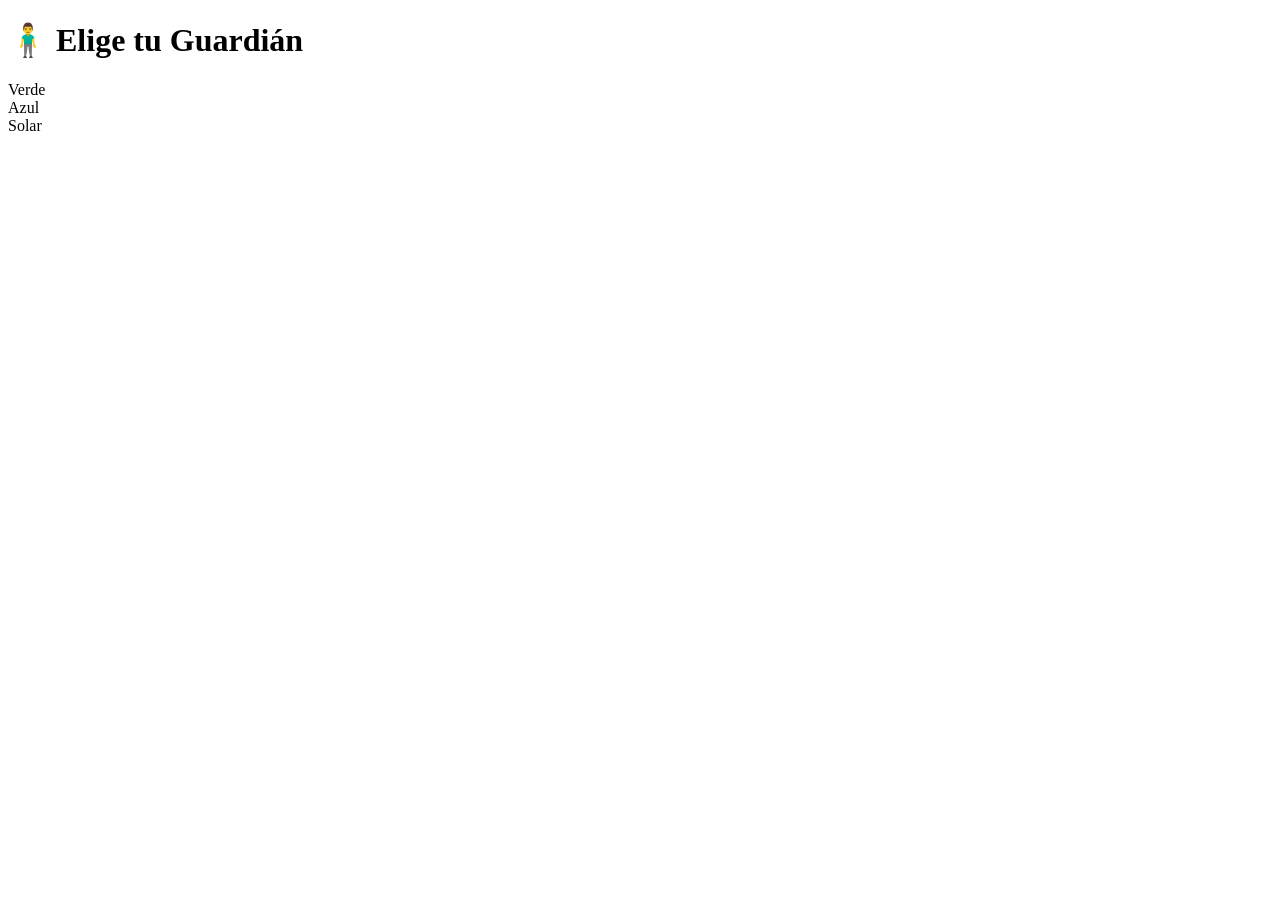
==== avatar.html @ 454e4992 "Add files via upload" ====
<!DOCTYPE html>
<html lang="es">
<head>
<meta charset="UTF-8">
<title>Avatar</title>
<link rel="manifest" href="manifest.json">
<link rel="stylesheet" href="css/style.css">
</head>
<body>
<div class="app">
<h1>🧍‍♂️ Elige tu Guardián</h1>
<div class="avatar-grid">
<div class="avatar-option" onclick="elegirAvatar('verde')"><div class="avatar verde"></div><span>Verde</span></div>
<div class="avatar-option" onclick="elegirAvatar('azul')"><div class="avatar azul"></div><span>Azul</span></div>
<div class="avatar-option" onclick="elegirAvatar('amarillo')"><div class="avatar amarillo"></div><span>Solar</span></div>
</div>
</div>
<script src="js/app.js"></script>
</body>
</html>
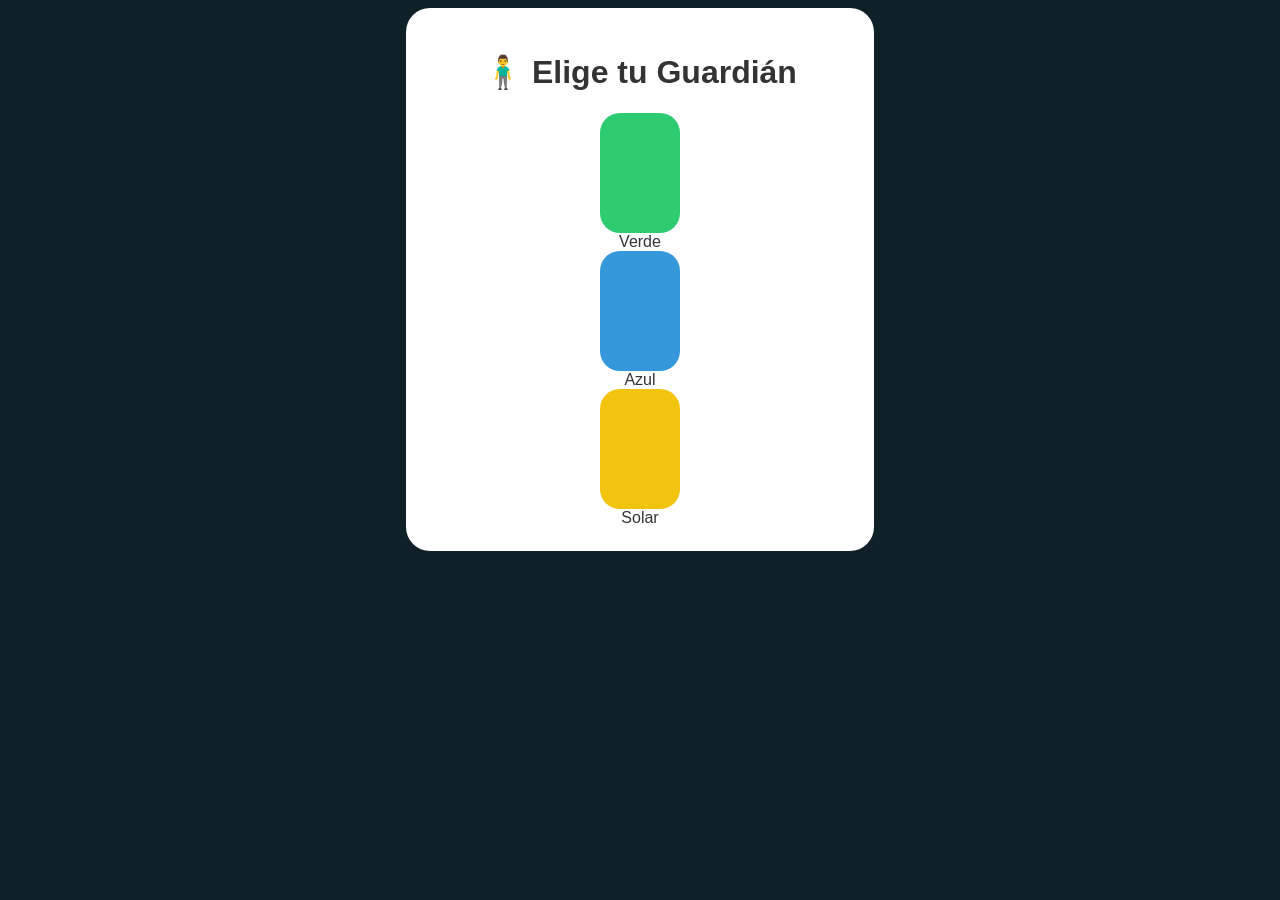
==== commit d92b15c9: "Add files via upload" ====
--- a/avatar.html
+++ b/avatar.html
@@ -6,7 +6,7 @@
 <link rel="manifest" href="manifest.json">
 <link rel="stylesheet" href="css/style.css">
 </head>
-<body>
+<body class="futuro">
 <div class="app">
 <h1>🧍‍♂️ Elige tu Guardián</h1>
 <div class="avatar-grid">
--- a/css/style.css
+++ b/css/style.css
@@ -0,0 +1,6 @@
+body{font-family:Fredoka,sans-serif;background:#0f2027;color:#333}
+.app{background:white;border-radius:24px;padding:24px;max-width:420px;margin:auto;text-align:center}
+.btn{padding:15px;border-radius:20px;border:none;color:white;font-size:1rem;margin:10px}
+.naturaleza{background:#2ecc71}.ciudad{background:#3498db}.energia{background:#f39c12}
+.avatar{width:80px;height:120px;border-radius:20px;margin:auto}
+.avatar.verde{background:#2ecc71}.avatar.azul{background:#3498db}.avatar.amarillo{background:#f1c40f}
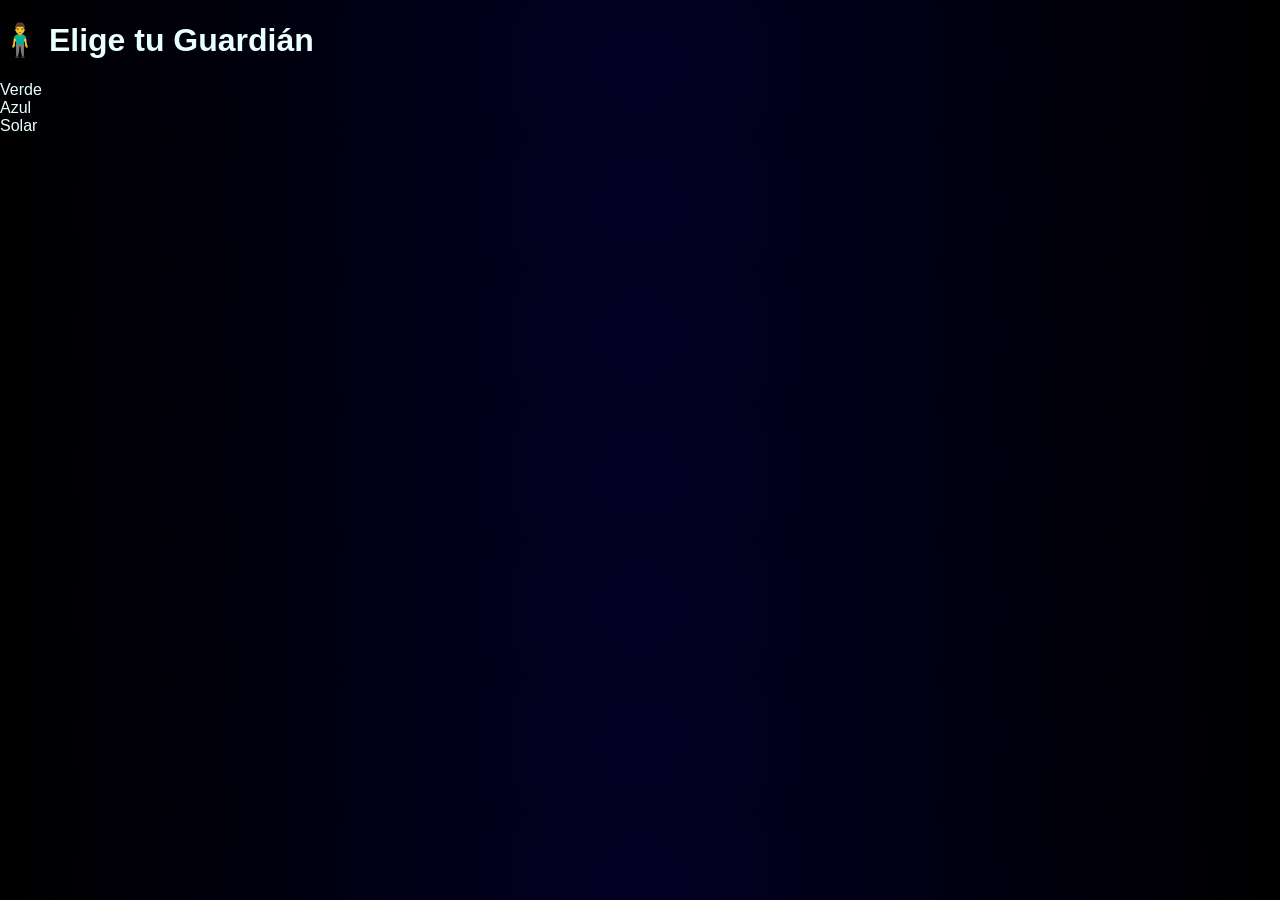
==== commit c94ecd40: "Add files via upload" ====
--- a/avatar.html
+++ b/avatar.html
@@ -16,5 +16,6 @@
 </div>
 </div>
 <script src="js/app.js"></script>
+<script src="js/rubrica.js"></script>
 </body>
 </html>
--- a/css/style.css
+++ b/css/style.css
@@ -1,6 +1,8 @@
-body{font-family:Fredoka,sans-serif;background:#0f2027;color:#333}
-.app{background:white;border-radius:24px;padding:24px;max-width:420px;margin:auto;text-align:center}
-.btn{padding:15px;border-radius:20px;border:none;color:white;font-size:1rem;margin:10px}
-.naturaleza{background:#2ecc71}.ciudad{background:#3498db}.energia{background:#f39c12}
-.avatar{width:80px;height:120px;border-radius:20px;margin:auto}
-.avatar.verde{background:#2ecc71}.avatar.azul{background:#3498db}.avatar.amarillo{background:#f1c40f}+body{margin:0;font-family:'Orbitron',sans-serif;background:radial-gradient(circle,#020024,#000);color:#eaffff}
+.hud{display:flex;justify-content:space-between;align-items:center;padding:10px;background:rgba(0,0,0,.8);border-bottom:1px solid #00ffe7}
+.pantalla{display:none;padding:20px;animation:fade .5s ease}
+.pantalla.activa{display:block}
+.menu-mision button,.card,button{background:#00ffe7;border:none;border-radius:14px;padding:14px;margin:10px;font-size:1rem;cursor:pointer}
+.card{display:inline-block;width:200px}
+.guia{background:rgba(0,0,0,.6);border-left:4px solid #00ffe7;padding:10px}
+@keyframes fade{from{opacity:0}to{opacity:1}}
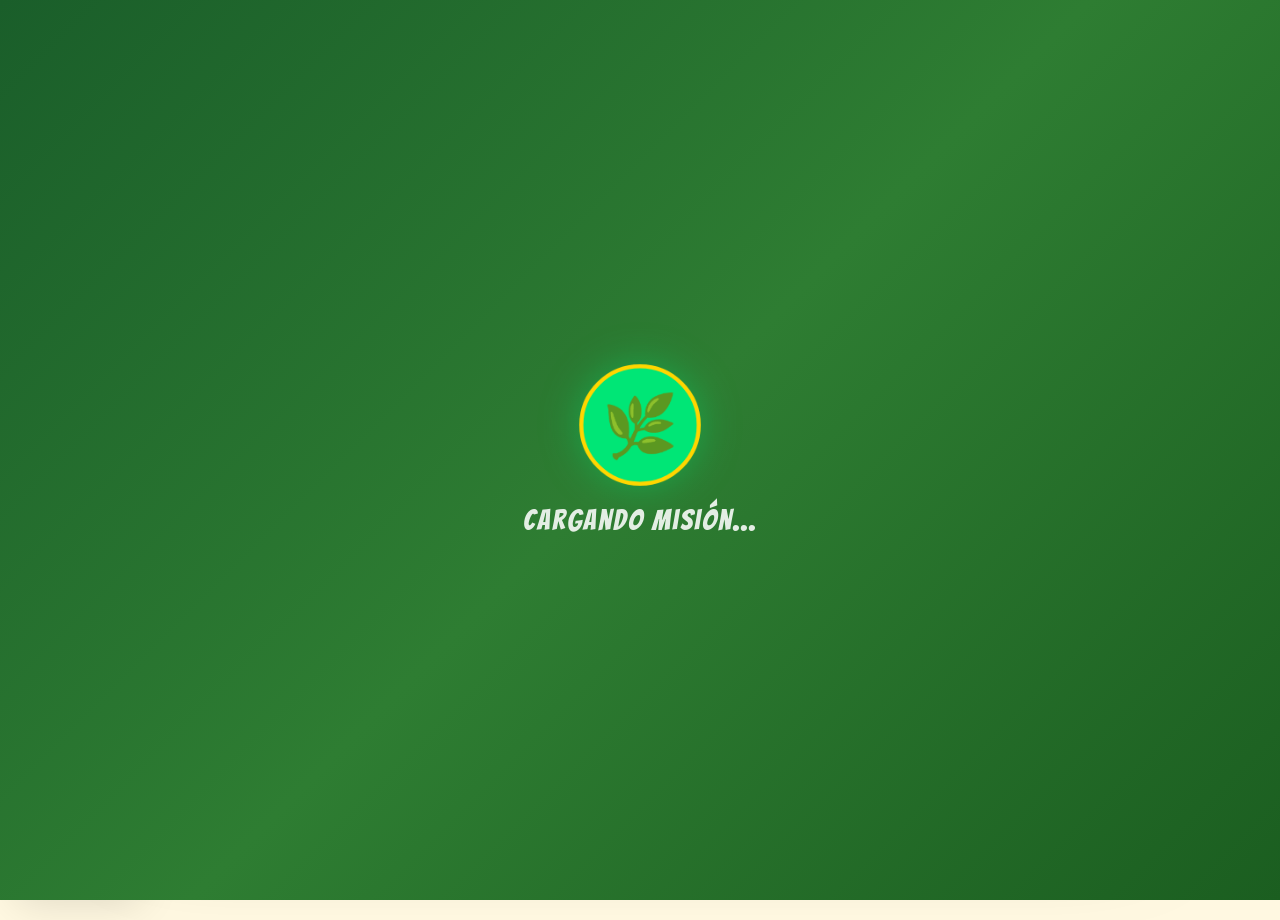
==== commit 5fa83245: "Add files via upload" ====
--- a/avatar.html
+++ b/avatar.html
@@ -1,21 +1,27 @@
 <!DOCTYPE html>
 <html lang="es">
 <head>
-<meta charset="UTF-8">
-<title>Avatar</title>
-<link rel="manifest" href="manifest.json">
-<link rel="stylesheet" href="css/style.css">
+<meta charset="UTF-8" />
+<meta name="viewport" content="width=device-width, initial-scale=1.0, viewport-fit=cover" />
+<meta http-equiv="refresh" content="1; url=./index.html#home" />
+<title>Redirección de Avatar | Guardianes Climáticos</title>
+<link rel="manifest" href="manifest.json" />
+<style>
+  :root{--verde:#1a5e2a;--verde2:#4CAF50;--fondo:#f4fff5;--texto:#14361d;--card:#ffffff;--borde:#d4ead9}
+  *{box-sizing:border-box} body{margin:0;font-family:system-ui,-apple-system,Segoe UI,Roboto,Arial,sans-serif;background:linear-gradient(180deg,#effff2,#e1f8e6);color:var(--texto);display:grid;min-height:100svh;place-items:center;padding:24px}
+  .card{width:min(100%,620px);background:var(--card);border:1px solid var(--borde);border-radius:24px;padding:24px;box-shadow:0 20px 48px rgba(0,0,0,.08);text-align:center}
+  h1{margin:0 0 10px;font-size:clamp(1.4rem,4vw,2rem)}
+  p{margin:0 0 16px;line-height:1.6}
+  a{display:inline-block;background:var(--verde);color:#fff;padding:12px 18px;border-radius:999px;font-weight:700;text-decoration:none}
+</style>
 </head>
-<body class="futuro">
-<div class="app">
-<h1>🧍‍♂️ Elige tu Guardián</h1>
-<div class="avatar-grid">
-<div class="avatar-option" onclick="elegirAvatar('verde')"><div class="avatar verde"></div><span>Verde</span></div>
-<div class="avatar-option" onclick="elegirAvatar('azul')"><div class="avatar azul"></div><span>Azul</span></div>
-<div class="avatar-option" onclick="elegirAvatar('amarillo')"><div class="avatar amarillo"></div><span>Solar</span></div>
-</div>
-</div>
-<script src="js/app.js"></script>
-<script src="js/rubrica.js"></script>
+<body>
+  <main class="card">
+    <h1>Redirección de Avatar</h1>
+    <p id="legacy-note">La selección de avatar ahora está integrada dentro de la experiencia principal.</p>
+    <p>Serás redirigido automáticamente en un momento.</p>
+    <a href="./index.html#home">Abrir experiencia principal</a>
+  </main>
+  <script src="js/app.js"></script>
 </body>
-</html>+</html>
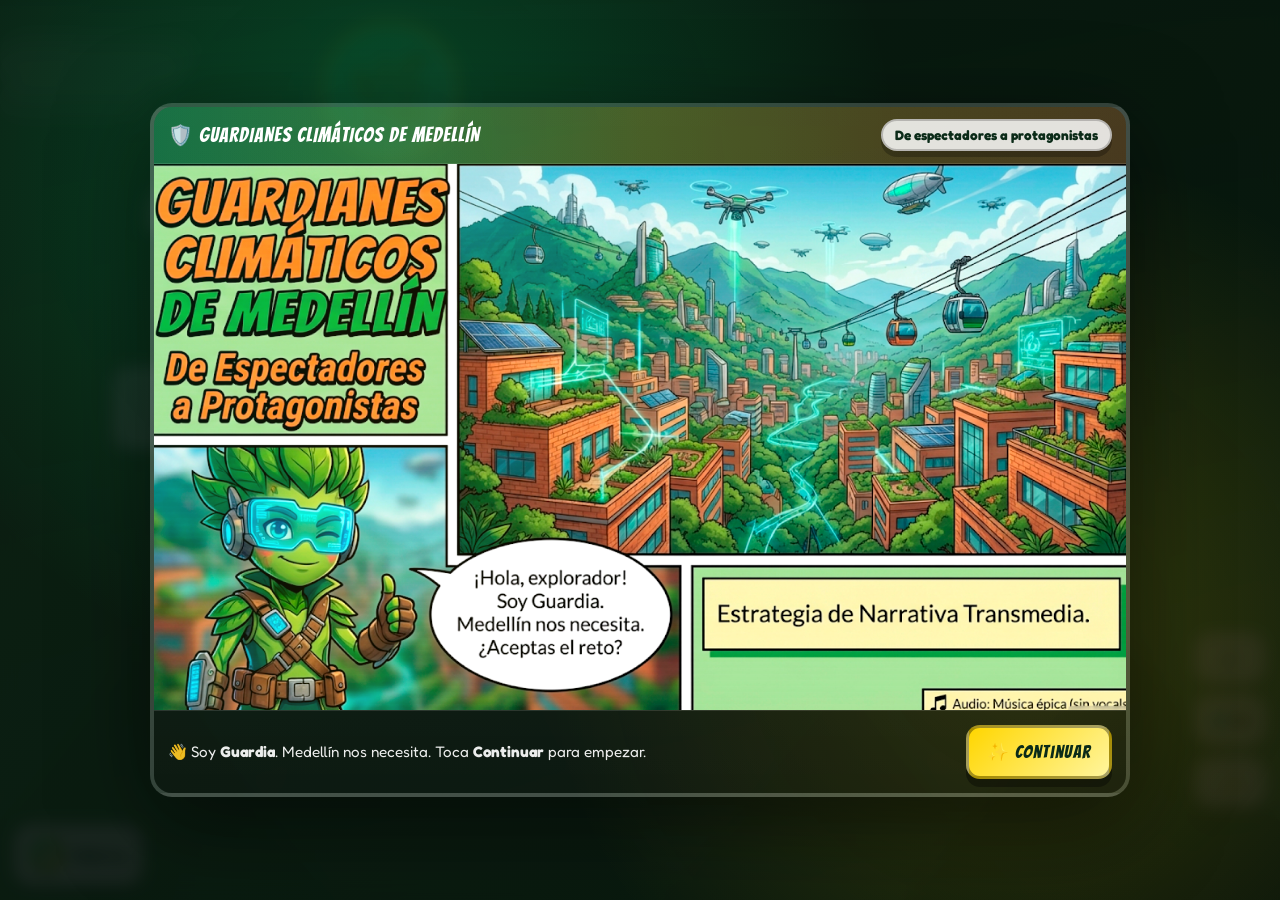
==== commit 2bd77ffd: "Add files via upload" ====
--- a/avatar.html
+++ b/avatar.html
@@ -5,7 +5,6 @@
 <meta name="viewport" content="width=device-width, initial-scale=1.0, viewport-fit=cover" />
 <meta http-equiv="refresh" content="1; url=./index.html#home" />
 <title>Redirección de Avatar | Guardianes Climáticos</title>
-<link rel="manifest" href="manifest.json" />
 <style>
   :root{--verde:#1a5e2a;--verde2:#4CAF50;--fondo:#f4fff5;--texto:#14361d;--card:#ffffff;--borde:#d4ead9}
   *{box-sizing:border-box} body{margin:0;font-family:system-ui,-apple-system,Segoe UI,Roboto,Arial,sans-serif;background:linear-gradient(180deg,#effff2,#e1f8e6);color:var(--texto);display:grid;min-height:100svh;place-items:center;padding:24px}
@@ -23,5 +22,24 @@
     <a href="./index.html#home">Abrir experiencia principal</a>
   </main>
   <script src="js/app.js"></script>
+<script>
+(function(){
+  async function cleanupWebAppOnly(){
+    try{
+      if('serviceWorker' in navigator){
+        const regs = await navigator.serviceWorker.getRegistrations();
+        await Promise.all(regs.map(r => r.unregister().catch(() => false)));
+      }
+      if('caches' in window){
+        const keys = await caches.keys();
+        await Promise.all(keys.filter(k => /guardianes|gcmed|climatic|pwa/i.test(k)).map(k => caches.delete(k)));
+      }
+    }catch(err){
+      console.warn('Limpieza web app only:', err);
+    }
+  }
+  window.addEventListener('load', cleanupWebAppOnly, { once:true });
+})();
+</script>
 </body>
-</html>
+</html>
